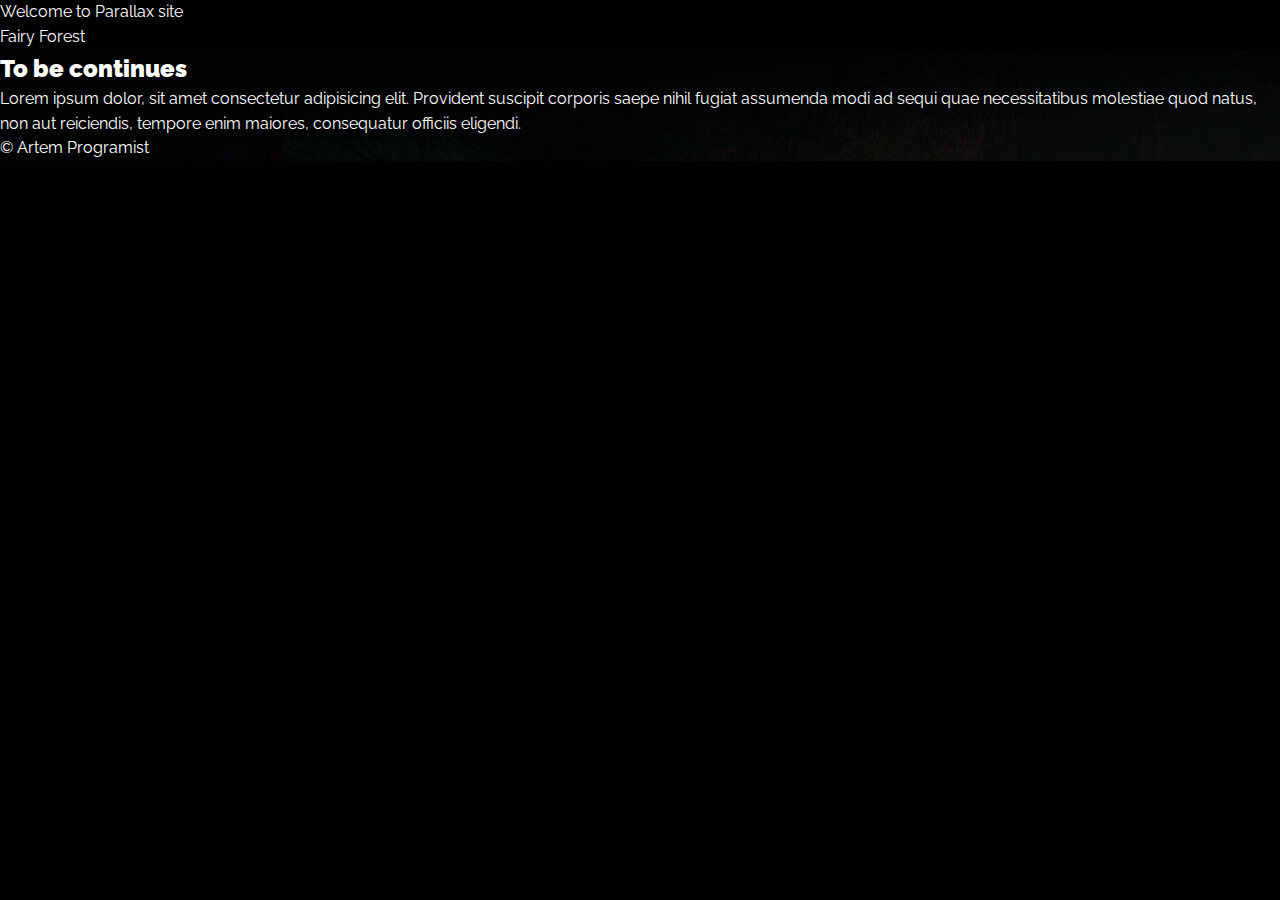
==== paralax-site/index.html @ 3bb02767 "first commit" ====
<!DOCTYPE html>
<html lang="en">

<head>
    <meta charset="UTF-8">
    <meta http-equiv="X-UA-Compatible" content="IE=edge">
    <meta name="viewport" content="width=device-width, initial-scale=1.0">
    <title>Document</title>
    <link rel="stylesheet" href="сss/main.css">
    <script src="js/app.js" defer></script>
</head>

<body>

    <header class="main-header">

        <div class="layers">

            <div class="layer__header">

                <div class="layers__caption">Welcome to Parallax site</div>

                <div class="layers__title">Fairy Forest</div>
            </div>

            <div class="layer layers__base" style="background-image: url(img/layer-base.png) ;"></div>
            <div class="layer layers__title" style="background-image: url(img/layer-middle.png) ;"></div>
            <div class="layer layers__front" style="background-image: url(img/layer-front.png) ;"></div>

        </div>

    </header>

    <article class="main-article" style="background-image: url(img/dungeon.jpg);">

        <div class="main-article__content">

            <h2 class="main-article__header">To be continues</h2>

            <p>Lorem ipsum dolor, sit amet consectetur adipisicing elit. Provident suscipit corporis saepe nihil fugiat
                assumenda modi ad sequi quae necessitatibus molestiae quod natus, non aut reiciendis, tempore enim
                maiores, consequatur officiis eligendi.</p>
        </div>

        <div class="copy">© Artem Programist</div>

    </article>

</body>

</html>
---- paralax-site/сss/main.css ----
* {
    margin: 0;
    padding: 0;
    box-sizing: border-box;
}

:root {}

@font-face {
    font-family: raleway_f;
    src: url(../fonts/raleway-regular.woff2);
}

@font-face {
    font-family: raleway_f;
    src: url(../fonts/raleway-black.woff2);
    font-weight: 900;
}

body {
    background-color: #010101;
    color: #fff;
    font-family: raleway_f, sans-serif;
    line-height: 1.55;
}
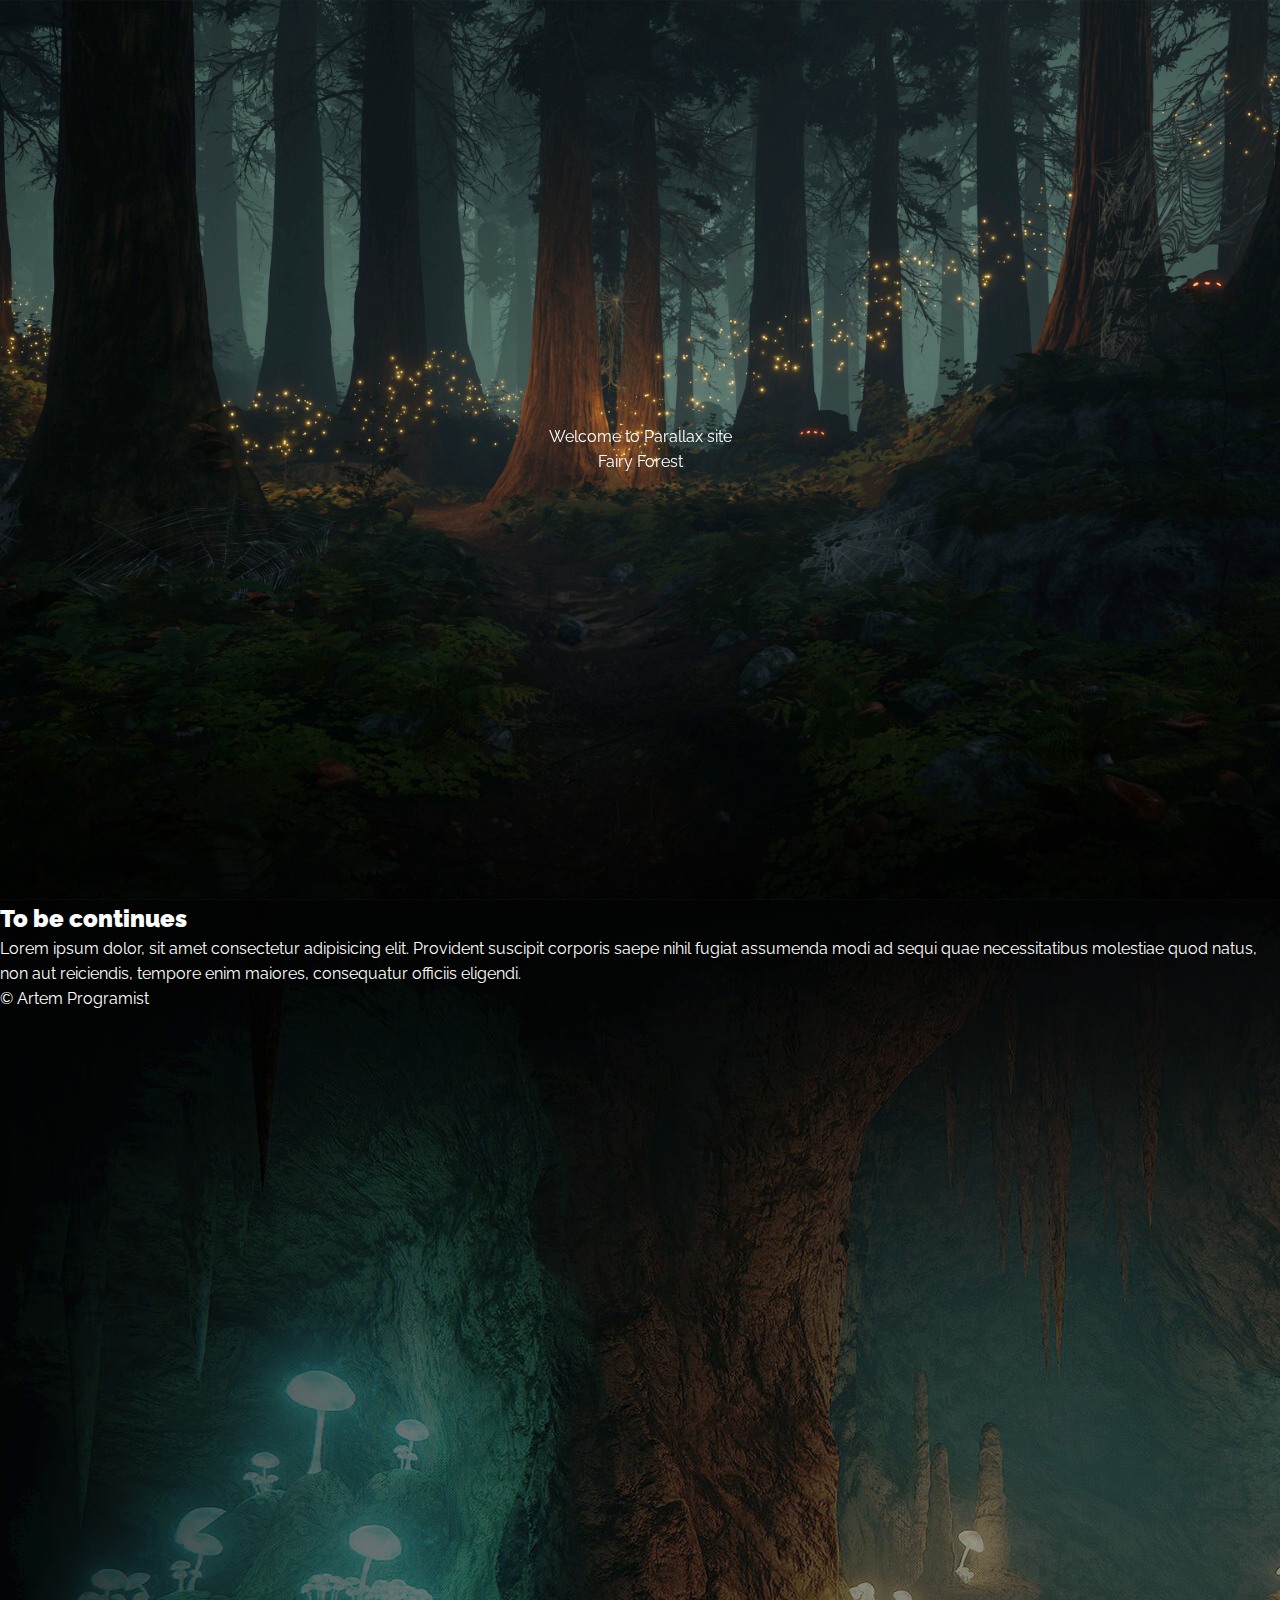
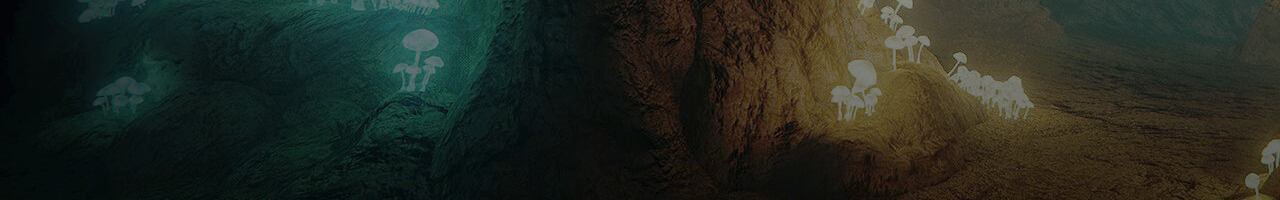
==== commit 362aecb4: "commit" ====
--- a/paralax-site/index.html
+++ b/paralax-site/index.html
@@ -24,7 +24,7 @@
             </div>
 
             <div class="layer layers__base" style="background-image: url(img/layer-base.png) ;"></div>
-            <div class="layer layers__title" style="background-image: url(img/layer-middle.png) ;"></div>
+            <div class="layer layers__middle" style="background-image: url(img/layer-middle.png) ;"></div>
             <div class="layer layers__front" style="background-image: url(img/layer-front.png) ;"></div>
 
         </div>
--- a/paralax-site/сss/main.css
+++ b/paralax-site/сss/main.css
@@ -4,7 +4,7 @@
     box-sizing: border-box;
 }
 
-:root {}
+/* :root {} */
 
 @font-face {
     font-family: raleway_f;
@@ -22,4 +22,51 @@
     color: #fff;
     font-family: raleway_f, sans-serif;
     line-height: 1.55;
+}
+
+.main-header {
+    position: relative;
+}
+
+.layers {
+    height: 100vh;
+    display: flex;
+    align-items: center;
+    justify-content: center;
+    text-align: center;
+    overflow: hidden;
+    position: relative;
+}
+
+.layer {
+    height: 100%;
+    width: 100%;
+    position: absolute;
+    background-size: cover;
+    background-position: center;
+    will-change: transform;
+    z-index: 2;
+}
+
+.layers__base {
+    transform: translate3d(0, calc(var(--scrollTop) / 1.5), 0);
+    z-index: 0;
+}
+
+.layers__middle {
+    transform: translate3d(0, calc(var(--scrollTop) / 2.5), 0);
+}
+
+.layers__front {
+    transform: translate3d(0, calc(var(--scrollTop) / 5), 0);
+}
+
+.layer__header{
+    z-index: 1;
+    transform: translate3d(0, calc(var(--scrollTop) / 2), 0);
+
+}
+
+.main-article {
+    min-height: 100vh;
 }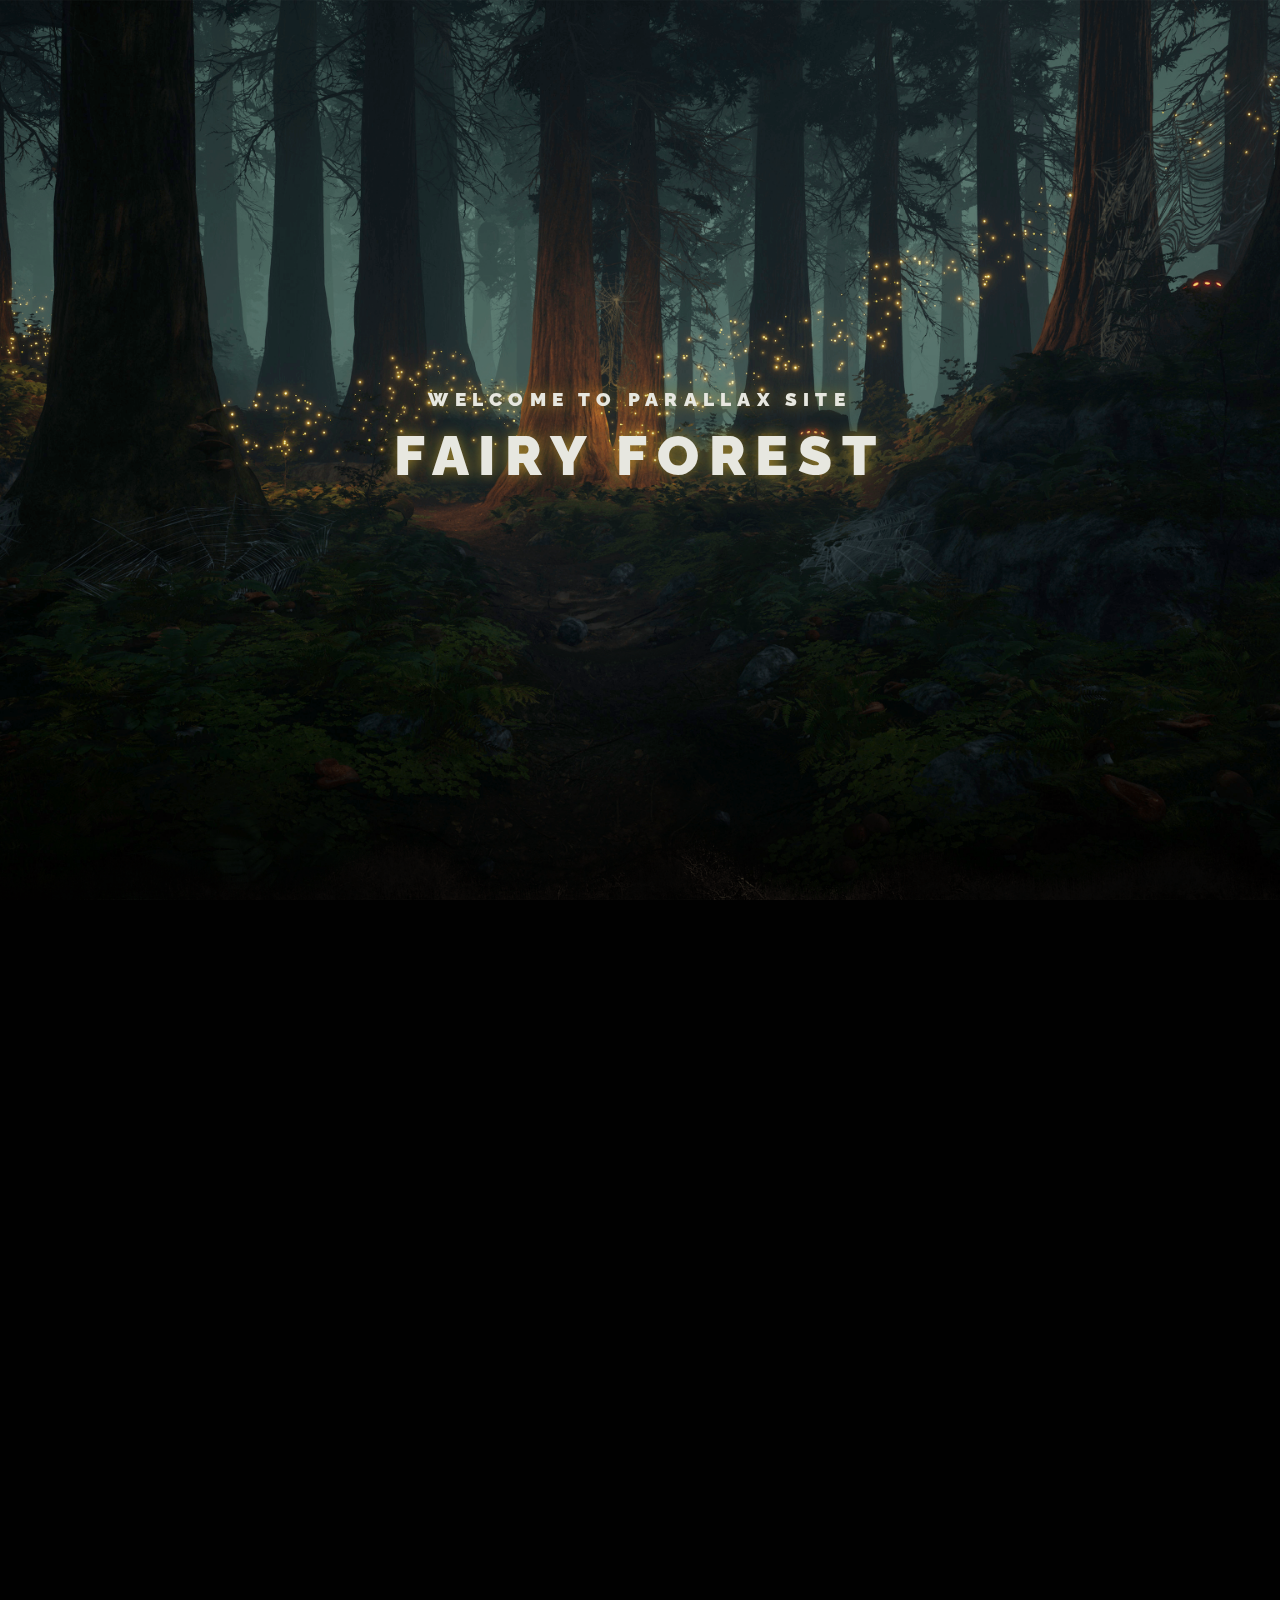
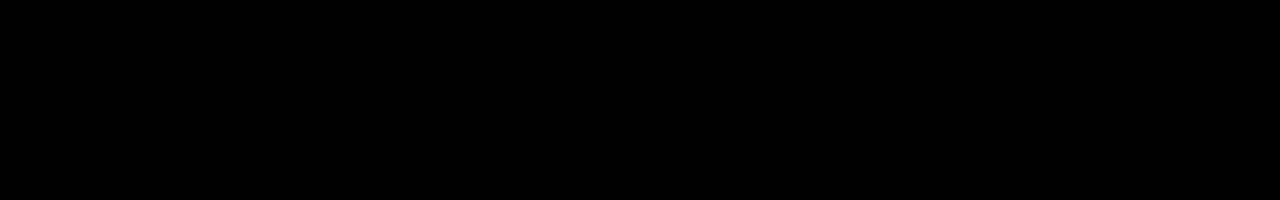
==== commit 1e751c9c: "finish project" ====
--- a/paralax-site/index.html
+++ b/paralax-site/index.html
@@ -7,45 +7,57 @@
     <meta name="viewport" content="width=device-width, initial-scale=1.0">
     <title>Document</title>
     <link rel="stylesheet" href="сss/main.css">
+
+    <script src="libs/gsap/gsap.min.js" defer></script>
+    <script src="libs/gsap/ScrollTrigger.min.js" defer></script>
+    <script src="libs/gsap/ScrollSmoother.min.js" defer></script>
+
     <script src="js/app.js" defer></script>
 </head>
 
 <body>
 
-    <header class="main-header">
+    <div class="wrapper">
+        <div class="content">
+            <header class="main-header">
 
-        <div class="layers">
+                <div class="layers">
 
-            <div class="layer__header">
+                    <div class="layer__header">
 
-                <div class="layers__caption">Welcome to Parallax site</div>
+                        <div class="layers__caption">Welcome to Parallax site</div>
 
-                <div class="layers__title">Fairy Forest</div>
-            </div>
+                        <div class="layers__title">Fairy Forest</div>
+                    </div>
 
-            <div class="layer layers__base" style="background-image: url(img/layer-base.png) ;"></div>
-            <div class="layer layers__middle" style="background-image: url(img/layer-middle.png) ;"></div>
-            <div class="layer layers__front" style="background-image: url(img/layer-front.png) ;"></div>
+                    <div class="layer layers__base" style="background-image: url(img/layer-base.png) ;"></div>
+                    <div class="layer layers__middle" style="background-image: url(img/layer-middle.png) ;"></div>
+                    <div class="layer layers__front" style="background-image: url(img/layer-front.png) ;"></div>
+
+                </div>
+
+            </header>
+
+            <article class="main-article" style="background-image: url(img/dungeon.jpg);">
+
+                <div class="main-article__content">
+
+                    <h2 class="main-article__header">To be continues</h2>
+
+                    <p class="main-article__paragraph">Lorem ipsum dolor, sit amet consectetur adipisicing elit.
+                        Provident
+                        suscipit corporis saepe nihil fugiat
+                        assumenda modi ad sequi quae necessitatibus molestiae quod natus, non aut reiciendis, tempore
+                        enim
+                        maiores, consequatur officiis eligendi.</p>
+                </div>
+
+                <div class="copy">© Artem Programist</div>
+
+            </article>
 
         </div>
-
-    </header>
-
-    <article class="main-article" style="background-image: url(img/dungeon.jpg);">
-
-        <div class="main-article__content">
-
-            <h2 class="main-article__header">To be continues</h2>
-
-            <p>Lorem ipsum dolor, sit amet consectetur adipisicing elit. Provident suscipit corporis saepe nihil fugiat
-                assumenda modi ad sequi quae necessitatibus molestiae quod natus, non aut reiciendis, tempore enim
-                maiores, consequatur officiis eligendi.</p>
-        </div>
-
-        <div class="copy">© Artem Programist</div>
-
-    </article>
-
+    </div>
 </body>
 
 </html>--- a/paralax-site/сss/main.css
+++ b/paralax-site/сss/main.css
@@ -4,7 +4,11 @@
     box-sizing: border-box;
 }
 
-/* :root {} */
+:root {
+    --index: calc(1vw + 1vh);
+    --text: #e7e7e0;
+    --transition: transform .75s cubic-bezier(.075, .5, 0, 1);
+}
 
 @font-face {
     font-family: raleway_f;
@@ -19,13 +23,25 @@
 
 body {
     background-color: #010101;
-    color: #fff;
     font-family: raleway_f, sans-serif;
     line-height: 1.55;
 }
 
 .main-header {
     position: relative;
+}
+
+.main-header::after {
+    content: '';
+    position: absolute;
+    z-index: 100;
+    width: 100%;
+    height: calc(var(--index) * 10);
+    background-image: url(../img/ground.png);
+    background-size: cover;
+    background-repeat: no-repeat;
+    background-position: center;
+    bottom: calc(var(--index) * -4.3);
 }
 
 .layers {
@@ -46,6 +62,7 @@
     background-position: center;
     will-change: transform;
     z-index: 2;
+    transition: var(--transition);
 }
 
 .layers__base {
@@ -61,12 +78,66 @@
     transform: translate3d(0, calc(var(--scrollTop) / 5), 0);
 }
 
-.layer__header{
+.layer__header {
     z-index: 1;
     transform: translate3d(0, calc(var(--scrollTop) / 2), 0);
+    transition: var(--transition);
+    will-change: transform;
+    text-transform: uppercase;
+    font-weight: 900;
+    color: var(--text);
+    text-shadow: 0 0 15px #9d822b;
+}
 
+.layers__title {
+    font-size: calc(var(--index) * 2.5);
+    letter-spacing: calc(var(--index) / 2.25);
+}
+
+.layers__caption {
+    font-size: calc(var(--index) / 1.175);
+    letter-spacing: calc(var(--index) / 3.5);
+    margin-top: calc(var(--index) * -.75);
 }
 
 .main-article {
+    --main-article-transform: translate3d(0, calc(var(--scrollTop) / -11.5), 0);
     min-height: 100vh;
+    background-size: cover;
+    background-position: center;
+    color: var(--text);
+    display: flex;
+    justify-content: center;
+    align-items: center;
+    position: relative;
+    text-align: center;
+}
+
+.main-article__header {
+    text-transform: uppercase;
+    font-size: calc(var(--index) * 1.8);
+    letter-spacing: calc(var(--index) / 7.5);
+    transform: var(--main-article-transform);
+    transition: var(--transition);
+    will-change: transform;
+}
+
+.main-article__paragraph {
+    max-width: calc(var(--index) * 30);
+    font-size: calc(var(--index) * .9);
+    transform: var(--main-article-transform);
+    transition: var(--transition);
+    will-change: transform;
+}
+
+.content{
+    will-change: transform;
+}
+
+.copy {
+    position: absolute;
+    bottom: calc(var(--index) * 2.5);
+    opacity: 0.45;
+    font-size: calc(var(--index) * .75);
+    letter-spacing: calc(var(--index) / 35);
 }